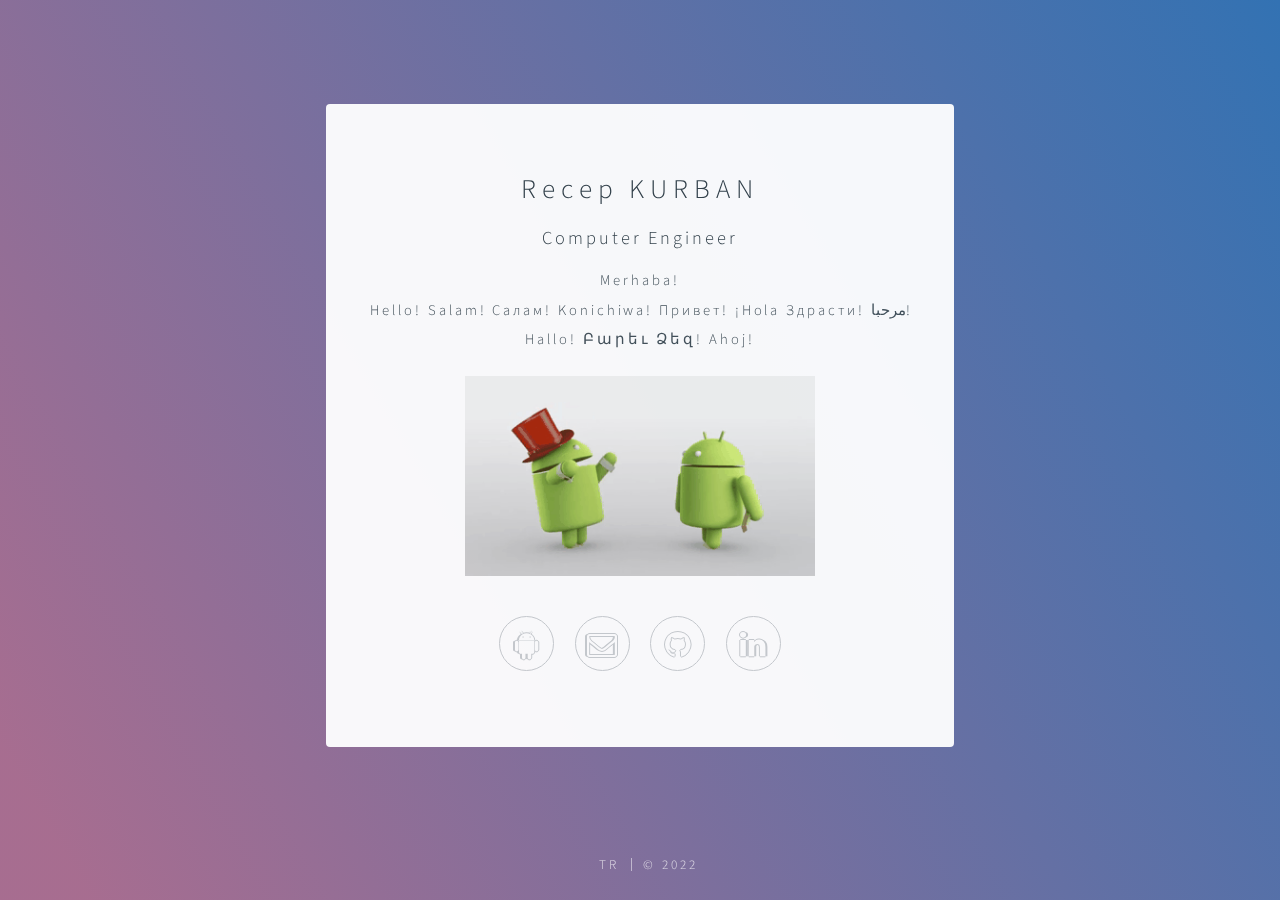
==== index.html @ 0f364335 "init" ====
<!DOCTYPE HTML>
<html>

<head>
	<meta charset="utf-16" />
	<title>Recep KURBAN</title>
	<link rel="icon" href="icon.png" />
	<meta name="viewport" content="width=device-width, initial-scale=1" />
	<link rel="stylesheet" href="assets/css/main.css" />
	
	<!-- zoom-disable -->
	<meta name="viewport" content="width=device-width, initial-scale=0.60, maximum-scale=0.60, user-scalable=no" />
</head>

<body class="is-loading">
	<!-- Wrapper -->
	<div id="wrapper">
		<!-- Main -->
		<section id="main">
			<header>
				<h1>Recep KURBAN</h1>
				<h2>Computer Engineer</h2>
				<p>
					Merhaba!</br>
					Hello! &#9;&#9; Salam! &#9;&#9; салам! &#9;&#9; Konichiwa! &#9;&#9; привет! &#9;&#9; ¡Hola &#9;&#9; здрасти! &#9;&#9; مرحبا! &#9;&#9;</br> 
					Hallo! &#9;&#9; բարեւ &#9;&#9; Ձեզ! &#9;&#9; ahoj! &#9;&#9; 
				</p>
			</header>

			<div>
				<a href="index.html">
					<img src="assets/images/g1.gif" style="width:350px;height:200px;">
				</a>
			</div>
			</br>

			<footer>
				<ul class="icons">
					<li>
						<a href="https://play.google.com/store/apps/developer?id=Recep+KURBAN" target="_blank" class="fa fa-android">
							<span class="label">Google Play</span>
						</a>
					</li>

					<li>
						<a href="mailto:kurbanrecep@gmail.com" target="_blank" class="fab fa-envelope-o">
							<span class="label">Email</span>
						</a>
					</li>

					<li>
						<a href="https://github.com/RecepK" target="_blank" class="fab fa-github">
							<span class="label">Github</span>
						</a>
					</li>

					<li>
						<a href="https://www.linkedin.com/in/recepkurban/" target="_blank" class="fab fa-linkedin">
							<span class="label">Linkedin</span>
						</a>
					</li>
                    
                    <!--
                    <li>
						<a href="https://stackoverflow.com/users/3633468/rkurban" target="_blank" class="fab fa-stack-overflow">
							<span class="label">stackoverflow</span>
						</a>
                    </li> -->
				</ul>
			</footer>
		</section>

		<!-- Footer -->
		<footer id="footer">
			<ul class="copyright">
				<li> <a href="index.html">TR</a> </li>
				<li>&copy;&#9;2022 </li>
			</ul>
		</footer>
		<!-- Footer -->
	</div>

	<!-- Scripts -->
	<script>
		if ('addEventListener' in window) {
			window.addEventListener('load', function () { document.body.className = document.body.className.replace(/\bis-loading\b/, ''); });
			document.body.className += (navigator.userAgent.match(/(MSIE|rv:11\.0)/) ? ' is-ie' : '');
		}
	</script>
</body>

</html>
---- assets/css/main.css ----
@charset "UTF-8";
@import url(font-awesome.min.css);
@import url("https://fonts.googleapis.com/css?family=Source+Sans+Pro:300");

/*
	Identity by HTML5 UP
	html5up.net | @ajlkn
	Free for personal and commercial use under the CCA 3.0 license (html5up.net/license)
*/

/* Reset */

	html, body, div, span, applet, object, iframe, h1, h2, h3, h4, h5, h6, p, blockquote, pre, a, abbr, acronym, address, big, cite, code, del, dfn, em, img, ins, kbd, q, s, samp, small, strike, strong, sub, sup, tt, var, b, u, i, center, dl, dt, dd, ol, ul, li, fieldset, form, label, legend, table, caption, tbody, tfoot, thead, tr, th, td, article, aside, canvas, details, embed, figure, figcaption, footer, header, hgroup, menu, nav, output, ruby, section, summary, time, mark, audio, video {
		margin: 0;
		padding: 0;
		border: 0;
		font-size: 100%;
		font: inherit;
		vertical-align: baseline;
	}

	article, aside, details, figcaption, figure, footer, header, hgroup, menu, nav, section {
		display: block;
	}

	body {
		line-height: 1;
	}

	ol, ul {
		list-style: none;
	}

	blockquote, q {
		quotes: none;
	}

	blockquote:before, blockquote:after, q:before, q:after {
		content: '';
		content: none;
	}

	table {
		border-collapse: collapse;
		border-spacing: 0;
	}

	body {
		-webkit-text-size-adjust: none;
	}

/* Box Model */

	*, *:before, *:after {
		-moz-box-sizing: border-box;
		-webkit-box-sizing: border-box;
		box-sizing: border-box;
	}

/* Basic */

	@media screen and (max-width: 512px) {

		html, body {
			min-width: 512px;
		}

	}

	body.is-loading *, body.is-loading *:before, body.is-loading *:after {
		-moz-animation: none !important;
		-webkit-animation: none !important;
		-ms-animation: none !important;
		animation: none !important;
		-moz-transition: none !important;
		-webkit-transition: none !important;
		-ms-transition: none !important;
		transition: none !important;
	}

	html {
		height: 100%;
	}

	body {
		height: 100%;
		background-color: #4e358a;
		background-image: url("images/overlay.png"), -moz-linear-gradient(60deg, rgba(255, 165, 150, 0.5) 5%, rgba(0, 228, 255, 0.35)), url("../../images/bg.jpg");
		background-image: url("images/overlay.png"), -webkit-linear-gradient(60deg, rgba(255, 165, 150, 0.5) 5%, rgba(0, 228, 255, 0.35)), url("../../images/bg.jpg");
		background-image: url("images/overlay.png"), -ms-linear-gradient(60deg, rgba(255, 165, 150, 0.5) 5%, rgba(0, 228, 255, 0.35)), url("../../images/bg.jpg");
		background-image: url("images/overlay.png"), linear-gradient(60deg, rgba(255, 165, 150, 0.5) 5%, rgba(0, 228, 255, 0.35)), url("../../images/bg.jpg");
		background-repeat: repeat,			no-repeat,			no-repeat;
		background-size: 100px 100px, cover,				cover;
		background-position: top left,		center center,		bottom center;
		background-attachment: fixed,			fixed,				fixed;
	}

		body:after {
			content: '';
			display: block;
			position: fixed;
			top: 0;
			left: 0;
			width: 100%;
			height: inherit;
			opacity: 0;
			z-index: 1;
			background-color: #ffffff;
			background-image: url("images/overlay.png"), -moz-linear-gradient(60deg, rgba(255, 165, 150, 0.5) 5%, rgba(0, 228, 255, 0.35));
			background-image: url("images/overlay.png"), -webkit-linear-gradient(60deg, rgba(255, 165, 150, 0.5) 5%, rgba(0, 228, 255, 0.35));
			background-image: url("images/overlay.png"), -ms-linear-gradient(60deg, rgba(255, 165, 150, 0.5) 5%, rgba(0, 228, 255, 0.35));
			background-image: url("images/overlay.png"), linear-gradient(60deg, rgba(255, 165, 150, 0.5) 5%, rgba(0, 228, 255, 0.35));
			background-repeat: repeat,			no-repeat;
			background-size: 100px 100px, cover;
			background-position: top left,		center center;
			-moz-transition: opacity 1.75s ease-out;
			-webkit-transition: opacity 1.75s ease-out;
			-ms-transition: opacity 1.75s ease-out;
			transition: opacity 1.75s ease-out;
		}

		body.is-loading:after {
			opacity: 1;
		}

/* Type */

	body, input, select, textarea {
		color: #414f57;
		font-family: "Source Sans Pro", Helvetica, sans-serif;
		font-size: 14pt;
		font-weight: 300;
		letter-spacing: 0.2em;
		line-height: 2;
		text-transform: uppercase;
	}

		@media screen and (max-width: 1680px) {

			body, input, select, textarea {
				font-size: 11pt;
			}

		}

		@media screen and (max-width: 480px) {

			body, input, select, textarea {
				font-size: 10pt;
				line-height: 1.75;
			}

		}

	a {
		-moz-transition: color 0.2s ease, border-color 0.2s ease;
		-webkit-transition: color 0.2s ease, border-color 0.2s ease;
		-ms-transition: color 0.2s ease, border-color 0.2s ease;
		transition: color 0.2s ease, border-color 0.2s ease;
		color: inherit;
		text-decoration: none;
	}

		a:before {
			-moz-transition: color 0.2s ease, text-shadow 0.2s ease;
			-webkit-transition: color 0.2s ease, text-shadow 0.2s ease;
			-ms-transition: color 0.2s ease, text-shadow 0.2s ease;
			transition: color 0.2s ease, text-shadow 0.2s ease;
		}

		a:hover {
			color: #ff7496;
		}

	strong, b {
		color: #313f47;
	}

	em, i {
		font-style: italic;
	}

	p {
		margin: 0 0 1.5em 0;
	}

	h1, h2, h3, h4, h5, h6 {
		color: #313f47;
		line-height: 1.5;
		margin: 0 0 0.75em 0;
	}

		h1 a, h2 a, h3 a, h4 a, h5 a, h6 a {
			color: inherit;
			text-decoration: none;
		}

	h1 {
		font-size: 1.85em;
		letter-spacing: 0.22em;
		margin: 0 0 0.525em 0;
	}

	h2 {
		font-size: 1.25em;
	}

	h3 {
		font-size: 1em;
	}

	h4 {
		font-size: 1em;
	}

	h5 {
		font-size: 1em;
	}

	h6 {
		font-size: 1em;
	}

	@media screen and (max-width: 480px) {

		h1 {
			font-size: 1.65em;
		}

	}

	sub {
		font-size: 0.8em;
		position: relative;
		top: 0.5em;
	}

	sup {
		font-size: 0.8em;
		position: relative;
		top: -0.5em;
	}

	hr {
		border: 0;
		border-bottom: solid 1px #c8cccf;
		margin: 3em 0;
	}

/* Form */

	form {
		margin: 0 0 1.5em 0;
	}

		form > .field {
			margin: 0 0 1.5em 0;
		}

			form > .field > :last-child {
				margin-bottom: 0;
			}

	label {
		color: #313f47;
		display: block;
		font-size: 0.9em;
		margin: 0 0 0.75em 0;
	}

	input[type="text"],
	input[type="password"],
	input[type="email"],
	input[type="tel"],
	select,
	textarea {
		-moz-appearance: none;
		-webkit-appearance: none;
		-ms-appearance: none;
		appearance: none;
		border-radius: 4px;
		border: solid 1px #c8cccf;
		color: inherit;
		display: block;
		outline: 0;
		padding: 0 1em;
		text-decoration: none;
		width: 100%;
	}

		input[type="text"]:invalid,
		input[type="password"]:invalid,
		input[type="email"]:invalid,
		input[type="tel"]:invalid,
		select:invalid,
		textarea:invalid {
			box-shadow: none;
		}

		input[type="text"]:focus,
		input[type="password"]:focus,
		input[type="email"]:focus,
		input[type="tel"]:focus,
		select:focus,
		textarea:focus {
			border-color: #ff7496;
		}

	.select-wrapper {
		text-decoration: none;
		display: block;
		position: relative;
	}

		.select-wrapper:before {
			content: "";
			-moz-osx-font-smoothing: grayscale;
			-webkit-font-smoothing: antialiased;
			font-family: FontAwesome;
			font-style: normal;
			font-weight: normal;
			text-transform: none !important;
		}

		.select-wrapper:before {
			color: #c8cccf;
			display: block;
			height: 2.75em;
			line-height: 2.75em;
			pointer-events: none;
			position: absolute;
			right: 0;
			text-align: center;
			top: 0;
			width: 2.75em;
		}

		.select-wrapper select::-ms-expand {
			display: none;
		}

	input[type="text"],
	input[type="password"],
	input[type="email"],
	select {
		height: 2.75em;
	}

	textarea {
		padding: 0.75em 1em;
	}

	input[type="checkbox"],
	input[type="radio"] {
		-moz-appearance: none;
		-webkit-appearance: none;
		-ms-appearance: none;
		appearance: none;
		display: block;
		float: left;
		margin-right: -2em;
		opacity: 0;
		width: 1em;
		z-index: -1;
	}

		input[type="checkbox"] + label,
		input[type="radio"] + label {
			text-decoration: none;
			color: #414f57;
			cursor: pointer;
			display: inline-block;
			font-size: 1em;
			font-weight: 300;
			padding-left: 2.4em;
			padding-right: 0.75em;
			position: relative;
		}

			input[type="checkbox"] + label:before,
			input[type="radio"] + label:before {
				-moz-osx-font-smoothing: grayscale;
				-webkit-font-smoothing: antialiased;
				font-family: FontAwesome;
				font-style: normal;
				font-weight: normal;
				text-transform: none !important;
			}

			input[type="checkbox"] + label:before,
			input[type="radio"] + label:before {
				border-radius: 4px;
				border: solid 1px #c8cccf;
				content: '';
				display: inline-block;
				height: 1.65em;
				left: 0;
				line-height: 1.58125em;
				position: absolute;
				text-align: center;
				top: 0.15em;
				width: 1.65em;
			}

		input[type="checkbox"]:checked + label:before,
		input[type="radio"]:checked + label:before {
			color: #ff7496;
			content: '\f00c';
		}

		input[type="checkbox"]:focus + label:before,
		input[type="radio"]:focus + label:before {
			border-color: #ff7496;
		}

	input[type="checkbox"] + label:before {
		border-radius: 4px;
	}

	input[type="radio"] + label:before {
		border-radius: 100%;
	}

	::-webkit-input-placeholder {
		color: #616f77 !important;
		opacity: 1.0;
	}

	:-moz-placeholder {
		color: #616f77 !important;
		opacity: 1.0;
	}

	::-moz-placeholder {
		color: #616f77 !important;
		opacity: 1.0;
	}

	:-ms-input-placeholder {
		color: #616f77 !important;
		opacity: 1.0;
	}

	.formerize-placeholder {
		color: #616f77 !important;
		opacity: 1.0;
	}

/* Icon */

	.icon {
		text-decoration: none;
		position: relative;
		border-bottom: none;
	}

		.icon:before {
			-moz-osx-font-smoothing: grayscale;
			-webkit-font-smoothing: antialiased;
			font-family: FontAwesome;
			font-style: normal;
			font-weight: normal;
			text-transform: none !important;
		}

		.icon > .label {
			display: none;
		}

/* List */

	ol {
		list-style: decimal;
		margin: 0 0 1.5em 0;
		padding-left: 1.25em;
	}

		ol li {
			padding-left: 0.25em;
		}

	ul {
		list-style: disc;
		margin: 0 0 1.5em 0;
		padding-left: 1em;
	}

		ul li {
			padding-left: 0.5em;
		}

		ul.alt {
			list-style: none;
			padding-left: 0;
		}

			ul.alt li {
				border-top: solid 1px #c8cccf;
				padding: 0.5em 0;
			}

				ul.alt li:first-child {
					border-top: 0;
					padding-top: 0;
				}

		ul.icons {
			cursor: default;
			list-style: none;
			padding-left: 0;
			margin-top: -0.675em;
		}

			ul.icons li {
				display: inline-block;
				padding: 0.675em 0.5em;
			}

				ul.icons li a {
					text-decoration: none;
					position: relative;
					display: block;
					width: 3.75em;
					height: 3.75em;
					border-radius: 100%;
					border: solid 1px #c8cccf;
					line-height: 3.75em;
					overflow: hidden;
					text-align: center;
					text-indent: 3.75em;
					white-space: nowrap;
				}

					ul.icons li a:before {
						-moz-osx-font-smoothing: grayscale;
						-webkit-font-smoothing: antialiased;
						font-family: FontAwesome;
						font-style: normal;
						font-weight: normal;
						text-transform: none !important;
					}

					ul.icons li a:before {
						color: #ffffff;
						text-shadow: 1.25px 0px 0px #c8cccf, -1.25px 0px 0px #c8cccf, 0px 1.25px 0px #c8cccf, 0px -1.25px 0px #c8cccf;
					}

					ul.icons li a:hover:before {
						text-shadow: 1.25px 0px 0px #ff7496, -1.25px 0px 0px #ff7496, 0px 1.25px 0px #ff7496, 0px -1.25px 0px #ff7496;
					}

					ul.icons li a:before {
						position: absolute;
						top: 0;
						left: 0;
						width: inherit;
						height: inherit;
						font-size: 1.85rem;
						line-height: inherit;
						text-align: center;
						text-indent: 0;
					}

					ul.icons li a:hover {
						border-color: #ff7496;
					}

			@media screen and (max-width: 480px) {

				ul.icons li a:before {
					font-size: 1.5rem;
				}

			}

		ul.actions {
			cursor: default;
			list-style: none;
			padding-left: 0;
		}

			ul.actions li {
				display: inline-block;
				padding: 0 0.75em 0 0;
				vertical-align: middle;
			}

				ul.actions li:last-child {
					padding-right: 0;
				}

	dl {
		margin: 0 0 1.5em 0;
	}

		dl dt {
			display: block;
			margin: 0 0 0.75em 0;
		}

		dl dd {
			margin-left: 1.5em;
		}

/* Button */

	input[type="submit"],
	input[type="reset"],
	input[type="button"],
	button,
	.button {
		-moz-appearance: none;
		-webkit-appearance: none;
		-ms-appearance: none;
		appearance: none;
		-moz-transition: background-color 0.2s ease-in-out, border-color 0.2s ease-in-out, color 0.2s ease-in-out;
		-webkit-transition: background-color 0.2s ease-in-out, border-color 0.2s ease-in-out, color 0.2s ease-in-out;
		-ms-transition: background-color 0.2s ease-in-out, border-color 0.2s ease-in-out, color 0.2s ease-in-out;
		transition: background-color 0.2s ease-in-out, border-color 0.2s ease-in-out, color 0.2s ease-in-out;
		display: inline-block;
		height: 2.75em;
		line-height: 2.75em;
		padding: 0 1.5em;
		background-color: transparent;
		border-radius: 4px;
		border: solid 1px #c8cccf;
		color: #414f57 !important;
		cursor: pointer;
		text-align: center;
		text-decoration: none;
		white-space: nowrap;
	}

		input[type="submit"]:hover,
		input[type="reset"]:hover,
		input[type="button"]:hover,
		button:hover,
		.button:hover {
			border-color: #ff7496;
			color: #ff7496 !important;
		}

		input[type="submit"].icon,
		input[type="reset"].icon,
		input[type="button"].icon,
		button.icon,
		.button.icon {
			padding-left: 1.35em;
		}

			input[type="submit"].icon:before,
			input[type="reset"].icon:before,
			input[type="button"].icon:before,
			button.icon:before,
			.button.icon:before {
				margin-right: 0.5em;
			}

		input[type="submit"].fit,
		input[type="reset"].fit,
		input[type="button"].fit,
		button.fit,
		.button.fit {
			display: block;
			width: 100%;
			margin: 0 0 0.75em 0;
		}

		input[type="submit"].small,
		input[type="reset"].small,
		input[type="button"].small,
		button.small,
		.button.small {
			font-size: 0.8em;
		}

		input[type="submit"].big,
		input[type="reset"].big,
		input[type="button"].big,
		button.big,
		.button.big {
			font-size: 1.35em;
		}

		input[type="submit"].disabled, input[type="submit"]:disabled,
		input[type="reset"].disabled,
		input[type="reset"]:disabled,
		input[type="button"].disabled,
		input[type="button"]:disabled,
		button.disabled,
		button:disabled,
		.button.disabled,
		.button:disabled {
			-moz-pointer-events: none;
			-webkit-pointer-events: none;
			-ms-pointer-events: none;
			pointer-events: none;
			opacity: 0.5;
		}

/* Main */

	#main {
		text-transform: capitalize;
		position: relative;
		max-width: 100%;
		min-width: 27em;
		padding: 4.5em 3em 3em 3em ;
		background: #ffffff;
		border-radius: 4px;
		cursor: default;
		opacity: 0.95;
		text-align: center;
		-moz-transform-origin: 50% 50%;
		-webkit-transform-origin: 50% 50%;
		-ms-transform-origin: 50% 50%;
		transform-origin: 50% 50%;
		-moz-transform: rotateX(0deg);
		-webkit-transform: rotateX(0deg);
		-ms-transform: rotateX(0deg);
		transform: rotateX(0deg);
		-moz-transition: opacity 1s ease, -moz-transform 1s ease;
		-webkit-transition: opacity 1s ease, -webkit-transform 1s ease;
		-ms-transition: opacity 1s ease, -ms-transform 1s ease;
		transition: opacity 1s ease, transform 1s ease;
	}

		#main .avatar {
			position: relative;
			display: block;
			margin-bottom: 1.5em;
		}

			#main .avatar img {
				display: block;
				margin: 0 auto;
				border-radius: 100%;
				box-shadow: 0 0 0 1.5em #ffffff;
			}

			#main .avatar:before {
				content: '';
				display: block;
				position: absolute;
				top: 50%;
				left: -3em;
				width: calc(100% + 6em);
				height: 1px;
				z-index: -1;
				background: #c8cccf;
			}

		@media screen and (max-width: 480px) {

			#main {
				min-width: 0;
				width: 100%;
				padding: 4em 2em 2.5em 2em ;
			}

				#main .avatar:before {
					left: -2em;
					width: calc(100% + 4em);
				}

		}

		body.is-loading #main {
			opacity: 0;
			-moz-transform: rotateX(15deg);
			-webkit-transform: rotateX(15deg);
			-ms-transform: rotateX(15deg);
			transform: rotateX(15deg);
		}

/* Footer */

	#footer {
		-moz-align-self: -moz-flex-end;
		-webkit-align-self: -webkit-flex-end;
		-ms-align-self: -ms-flex-end;
		align-self: flex-end;
		width: 100%;
		padding: 1.5em 0 0 0;
		color: rgba(255, 255, 255, 0.75);
		cursor: default;
		text-align: center;
	}

		#footer .copyright {
			margin: 0;
			padding: 0;
			font-size: 0.9em;
			list-style: none;
		}

			#footer .copyright li {
				display: inline-block;
				margin: 0 0 0 0.45em;
				padding: 0 0 0 0.85em;
				border-left: solid 1px rgba(255, 255, 255, 0.5);
				line-height: 1;
			}

				#footer .copyright li:first-child {
					border-left: 0;
				}

/* Wrapper */

	#wrapper {
		display: -moz-flex;
		display: -webkit-flex;
		display: -ms-flex;
		display: flex;
		-moz-align-items: center;
		-webkit-align-items: center;
		-ms-align-items: center;
		align-items: center;
		-moz-justify-content: space-between;
		-webkit-justify-content: space-between;
		-ms-justify-content: space-between;
		justify-content: space-between;
		-moz-flex-direction: column;
		-webkit-flex-direction: column;
		-ms-flex-direction: column;
		flex-direction: column;
		-moz-perspective: 1000px;
		-webkit-perspective: 1000px;
		-ms-perspective: 1000px;
		perspective: 1000px;
		position: relative;
		min-height: 100%;
		padding: 1.5em;
		z-index: 2;
	}

		#wrapper > * {
			z-index: 1;
		}

		#wrapper:before {
			content: '';
			display: block;
		}

		@media screen and (max-width: 360px) {

			#wrapper {
				padding: 0.75em;
			}

		}

		body.is-ie #wrapper {
			height: 100%;
		}
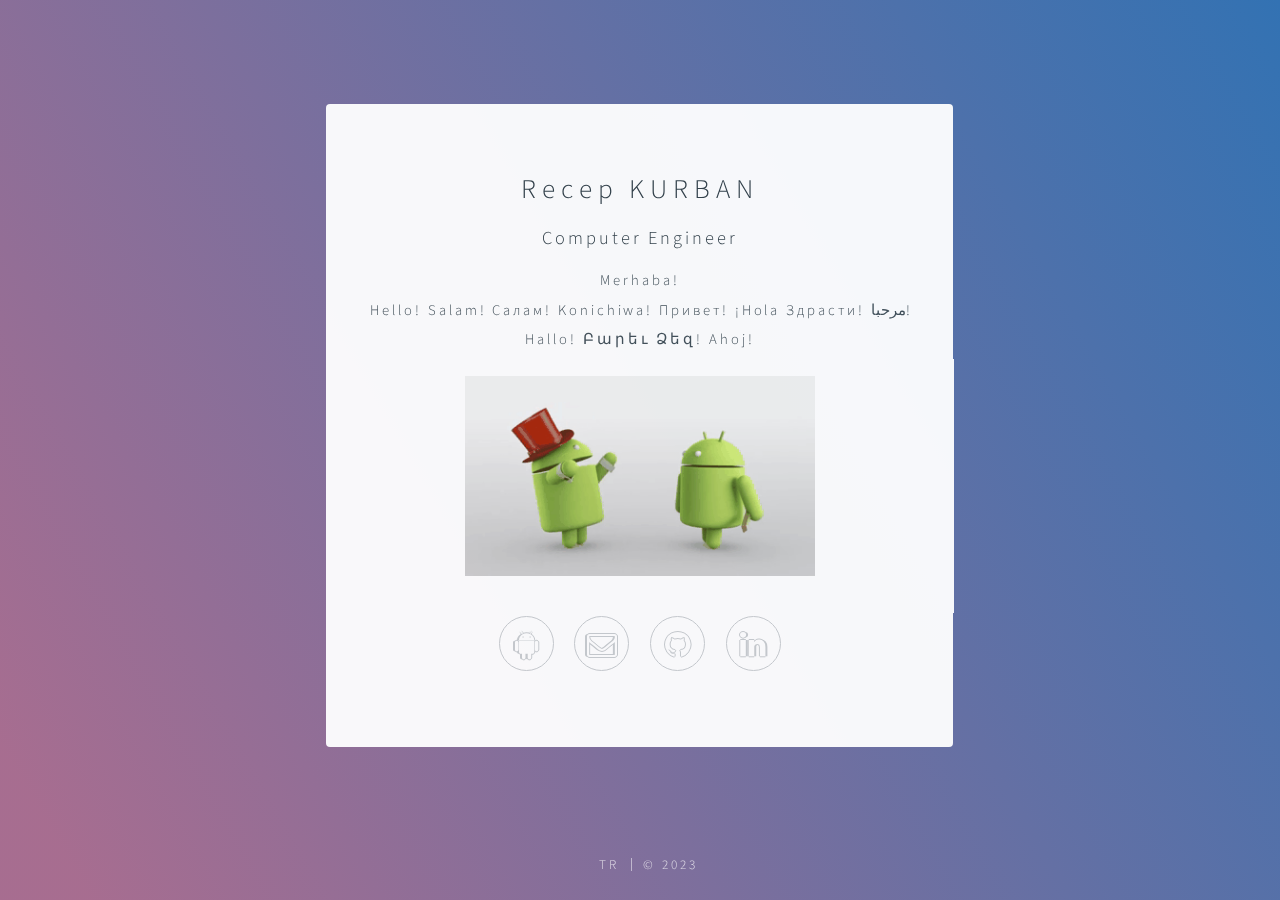
==== commit 908ccfad: "Update index.html" ====
--- a/index.html
+++ b/index.html
@@ -74,7 +74,7 @@
 		<footer id="footer">
 			<ul class="copyright">
 				<li> <a href="index.html">TR</a> </li>
-				<li>&copy;&#9;2022 </li>
+				<li>&copy;&#9;2023 </li>
 			</ul>
 		</footer>
 		<!-- Footer -->
